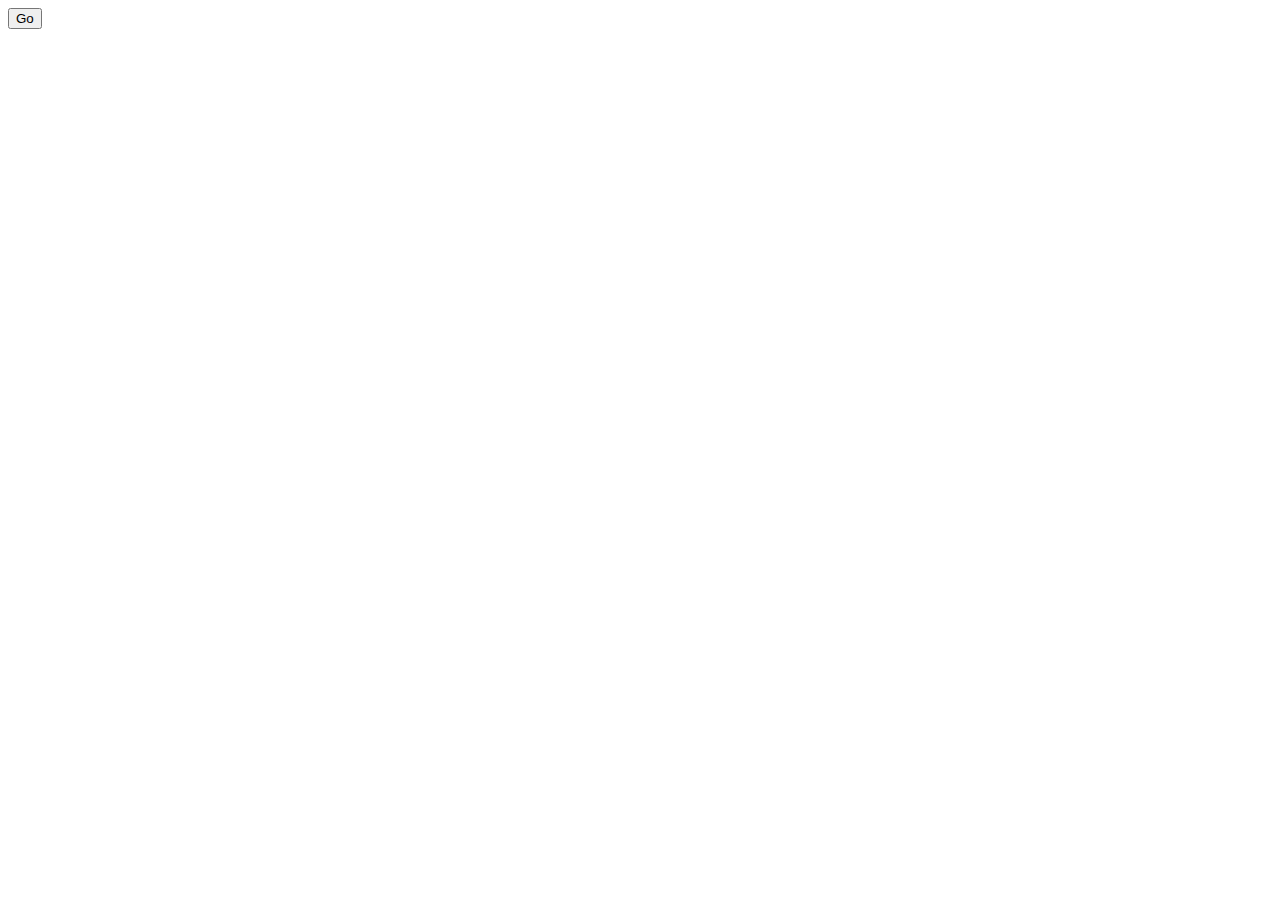
==== index.html @ 95a3503a "pushing changes for review" ====
<!doctype html>

<html lang="en">
<head>
  <meta charset="utf-8">

  <title>Example</title>
  <meta name="description" content="The HTML5 Herald">
  <meta name="author" content="SitePoint">
  <link rel="stylesheet" type="text/css" href="./css/animation.css">
  <script
  src="http://code.jquery.com/jquery-3.3.1.js"
  integrity="sha256-2Kok7MbOyxpgUVvAk/HJ2jigOSYS2auK4Pfzbm7uH60="
  crossorigin="anonymous"></script>


  
</head>

<body>
   <div class='container'>
     
   </div>
       
  

    
    <button type='submit' id='go'>Go</button>
    
    

  <script src='js/constructors.js'></script>
  <script src="js/scripts.js"></script>
</body>
</html>
---- css/animation.css ----
.flip {
    -moz-transform: scaleX(-1);
    -o-transform: scaleX(-1);
    -webkit-transform: scaleX(-1);
    transform: scaleX(-1);
    filter: FlipH;
    -ms-filter: "FlipH";
}

.fill {
    width: 100%;
    height: 100%;
    z-index: 2;
    background: orange;
    position: absolute;
}

#headshot {
    position: relative;
    z-index: 1;
}

.empty {
    overflow: auto;
    background: blue;
    display: inline-block;
    position: relative;
    
}


.empty2 {
    position: absolute;
    height: 200px;
    width: 300px;
    top: 400px;
    left:600px;
    background: green;
}

.hammer {
    position: relative;
    top: 200px;
    left: 200px;
}

.curtain {
    width: 100%; /* Ensures the component is the full screen width */
    height: 100vh; /* We're using this for demo purposes */
    overflow: hidden; /* Allows us to slide the panels outside the container without them showing */
  }
    
  .curtain__wrapper {
    width: 100%;
    height: 100%;
  }
        
  .curtain__panel {
    background: orange;
    width: 50%; /* Each panel takes up half the container */
    height: 100vh; /* Used for demo purposes */
    float: left; /* Makes sure panels are side-by-side */
    position: relative; /* Needed to define the z-index */
    z-index: 2; /* Places the panels in front of the prize */
  }
  
  .curtain__panel--left {
    /* Styles for sliding the left panel */
  }
  
  .curtain__panel--right {
    /* Styles for sliding the right panel */
  }
    
  .curtain__prize {
    background: #333;
    position: absolute; /* Forces the prize position into the container start */
    z-index: 1; /* Places the prize behind the panels, which are z-index 2 */
    width: 100%;
    height: 100%;
  }
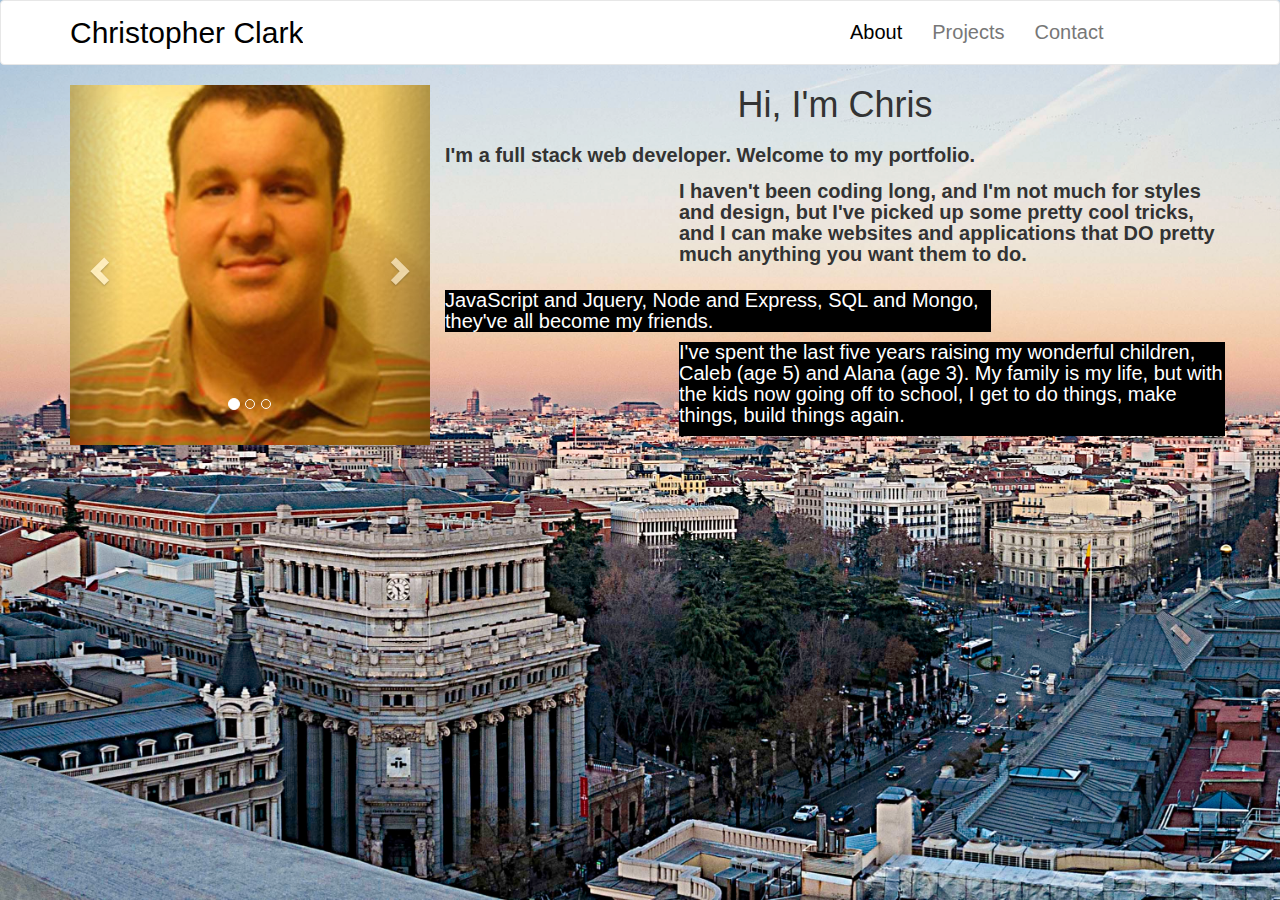
==== commit ef69ce6b: "Close to working site" ====
--- a/index.html
+++ b/index.html
@@ -1,36 +1,140 @@
-<!doctype html>
+<!DOCTYPE html>
+<html lang="en-us">
 
-<html lang="en">
 <head>
-  <meta charset="utf-8">
 
-  <title>Example</title>
-  <meta name="description" content="The HTML5 Herald">
-  <meta name="author" content="SitePoint">
-  <link rel="stylesheet" type="text/css" href="./css/animation.css">
-  <script
-  src="http://code.jquery.com/jquery-3.3.1.js"
-  integrity="sha256-2Kok7MbOyxpgUVvAk/HJ2jigOSYS2auK4Pfzbm7uH60="
-  crossorigin="anonymous"></script>
+  <meta charset="UTF-8">
+  <meta name="viewport" content="width=device-width, initial-scale=1">
 
+  <title>Chris Clark | Full Stack Web Developer</title>
 
-  
+  <!-- Bootstrap CDN -->
+  <link rel="stylesheet" href="https://maxcdn.bootstrapcdn.com/bootstrap/3.3.6/css/bootstrap.min.css">
+  <link rel="stylesheet" type="text/css" href="./assets/css/style.css">
+
 </head>
 
 <body>
-   <div class='container'>
-     
-   </div>
-       
-  
 
-    
-    <button type='submit' id='go'>Go</button>
-    
-    
+  <nav class="navbar navbar-default" id='my-navbar'>
+    <div class="container">
+      <div class="row align-items-center no-gutters">
 
-  <script src='js/constructors.js'></script>
-  <script src="js/scripts.js"></script>
+        <div class="col-sm-8 no-gutters head-placement">
+          <div class="navbar-header">
+            <h2 class="nav-head">Christopher Clark</h2>
+          </div>
+        </div>
+
+
+        <ul class="nav navbar-nav">
+          <li class="site-nav active">
+            <a href="index.html" disabled>About</a>
+          </li>
+          <li class="site-nav">
+            <a href="projects.html">Projects</a>
+          </li>
+          <li class="site-nav">
+            <a href="contact.html">Contact</a>
+          </li>
+        </ul>
+
+      </div>
+    </div>
+  </nav>
+
+  <div class="container">
+    <div class="row">
+
+      <div class="col-md-4">
+        <!-- <img src="./assets/images/Chris_Clark_Headshot.jpg" alt="headshot" class="img-thumbnail headShot"> -->
+        <div id="myCarousel" class="carousel slide" data-ride="carousel">
+          <!-- Indicators -->
+          <ol class="carousel-indicators">
+            <li data-target="#myCarousel" data-slide-to="0" class="active"></li>
+            <li data-target="#myCarousel" data-slide-to="1"></li>
+            <li data-target="#myCarousel" data-slide-to="2"></li>
+          </ol>
+
+          <!-- Wrapper for slides -->
+          <div class="carousel-inner">
+            <div class="item active">
+              <img src="./assets/images/Chris_Clark_Headshot.jpg" alt="Los Angeles">
+            </div>
+
+            <div class="item">
+              <img src="./assets/images/Placeholder-1.jpg" alt="Chicago">
+            </div>
+
+            <div class="item">
+              <img src="./assets/images/Placeholder-2.jpg" alt="New York">
+            </div>
+          </div>
+
+          <!-- Left and right controls -->
+          <a class="left carousel-control" href="#myCarousel" data-slide="prev">
+            <span class="glyphicon glyphicon-chevron-left"></span>
+            <span class="sr-only">Previous</span>
+          </a>
+          <a class="right carousel-control" href="#myCarousel" data-slide="next">
+            <span class="glyphicon glyphicon-chevron-right"></span>
+            <span class="sr-only">Next</span>
+          </a>
+        </div>
+      </div>
+      <div class="col-md-8 cleartext" style="line-height: 1.5em">
+        <h1 style='text-align: center; margin-bottom: 20px; margin-top: 0'> Hi, I'm Chris</h1>
+        <div class='row'>
+          <div class='mainpage'>
+            <p>
+              I'm a full stack web developer. Welcome to my portfolio.
+            </p>
+          </div>
+        </div>
+        <div class='row'>
+          <div class='mainpage mainpage-right'>
+
+            <p>
+              I haven't been coding long, and I'm not much for styles and design, but I've picked up some pretty cool tricks, and I can
+              make websites and applications that DO pretty much anything you want them to do.
+
+            </p>
+          </div>
+        </div>
+        <div class='row'>
+          <div class='mainpage below'>
+
+            <p>
+              JavaScript and Jquery, Node and Express, SQL and Mongo, they've all become my friends.
+            </p>
+          </div>
+        </div>
+
+        <div class='row'>
+          <div class='mainpage mainpage-right below'>
+
+            <p>
+              I've spent the last five years raising my wonderful children, Caleb (age 5) and Alana (age 3). My family is my life, but
+              with the kids now going off to school, I get to do things, make things, build things again.
+            </p>
+          </div>
+        </div>
+      </div>
+
+
+
+    </div>
+  </div>
+
+
+
+
+
+  <!-- jQuery CDN -->
+  <script src="https://ajax.googleapis.com/ajax/libs/jquery/1.11.3/jquery.min.js"></script>
+
+  <!-- Bootstrap JavaScript CDN -->
+  <script src="https://maxcdn.bootstrapcdn.com/bootstrap/3.3.7/js/bootstrap.min.js"></script>
 </body>
-</html>
 
+</html>--- a/assets/css/style.css
+++ b/assets/css/style.css
@@ -0,0 +1,184 @@
+.nav-head {
+
+	font-size: 30px;
+	
+	color: black;
+	margin: 0;
+	padding: 15px 0;
+	overflow: hidden;	
+	float: left;
+	
+	/*height: 30px;*/
+
+}
+
+.navbar {
+	background: white;
+}
+
+.site-nav {
+	padding: 6.4px 0;
+	font-size: 20px;
+	color: black;
+}
+
+.navbar-default .navbar-nav>li>a {
+	color: #777;
+}
+
+.navbar-default .navbar-nav>.active>a{
+	color: black;
+	background: white;
+}
+
+body {
+	
+	background-image: url('../images/background.jpeg');
+	background-size: cover;
+	background-repeat: none;
+	height: 100vh;
+	background-attachment: fixed;
+}
+
+.mainpage {
+	font-size: 20px;
+	width: 70%;	
+	margin-bottom: 15px;
+	font-weight: bolder;
+}
+
+.mainpage-right {
+	float: right;
+}
+
+.below {
+	background: black;
+	color: white;
+	padding: 0px;
+	margin: 0px;
+	font-weight: normal;
+}
+
+
+
+.body-head {
+
+	color: #4aaaa5;
+	padding: 0 0 0 25px;
+	margin: 0 0 0 -15px;
+}
+
+.headShot {
+
+	width: 300px;
+	height: auto;
+	align-content: center;
+}
+
+.footer {
+
+	position: fixed;
+	bottom: 0;
+	right: 0;
+	left: 0;
+	height: 80px;
+	background: #666666;
+	width: 100%;
+	text-align: center;
+	border-top: thick solid #4aaaa5;
+	
+	font-size: 10px;
+	line-height: 80px;
+	z-index: 3;
+
+}
+	
+.connect-image {
+	
+	width: 50px;
+	height: auto;
+	float: left;
+
+}
+
+.connect-image:hover {
+
+	opacity: .5;
+}
+
+
+.image-holder {
+
+	display: inline-block;
+	position: relative;
+	overflow: auto;
+}
+
+.image-title {
+
+	background: #4aaaa5;
+	color: white;
+	width: auto;
+	text-align: center;
+	font-size: 16px;
+	z-index: 2;
+	position: absolute;
+	height: 40px;
+	line-height: 40px;
+	bottom: 25px;
+	right: 12px;
+	left: 12px;
+
+
+
+}
+
+.image-holder {
+	
+	display: inline-block;
+	position: relative;
+	padding: 12px;
+	
+}
+
+.body-content {
+
+	margin-bottom: 100px;
+}
+
+.cleartext {
+	background: none;
+}
+
+
+
+.quadrant {
+
+	width: 49.5%;
+	padding: 10px;
+	color: yellow;
+	display: inline-block;
+	
+	
+	
+}
+.quadrant img {
+	
+	width: 100%;
+	height: auto;
+	
+
+}
+
+.section {
+	position: relative;
+	
+}
+
+
+
+
+
+
+
+
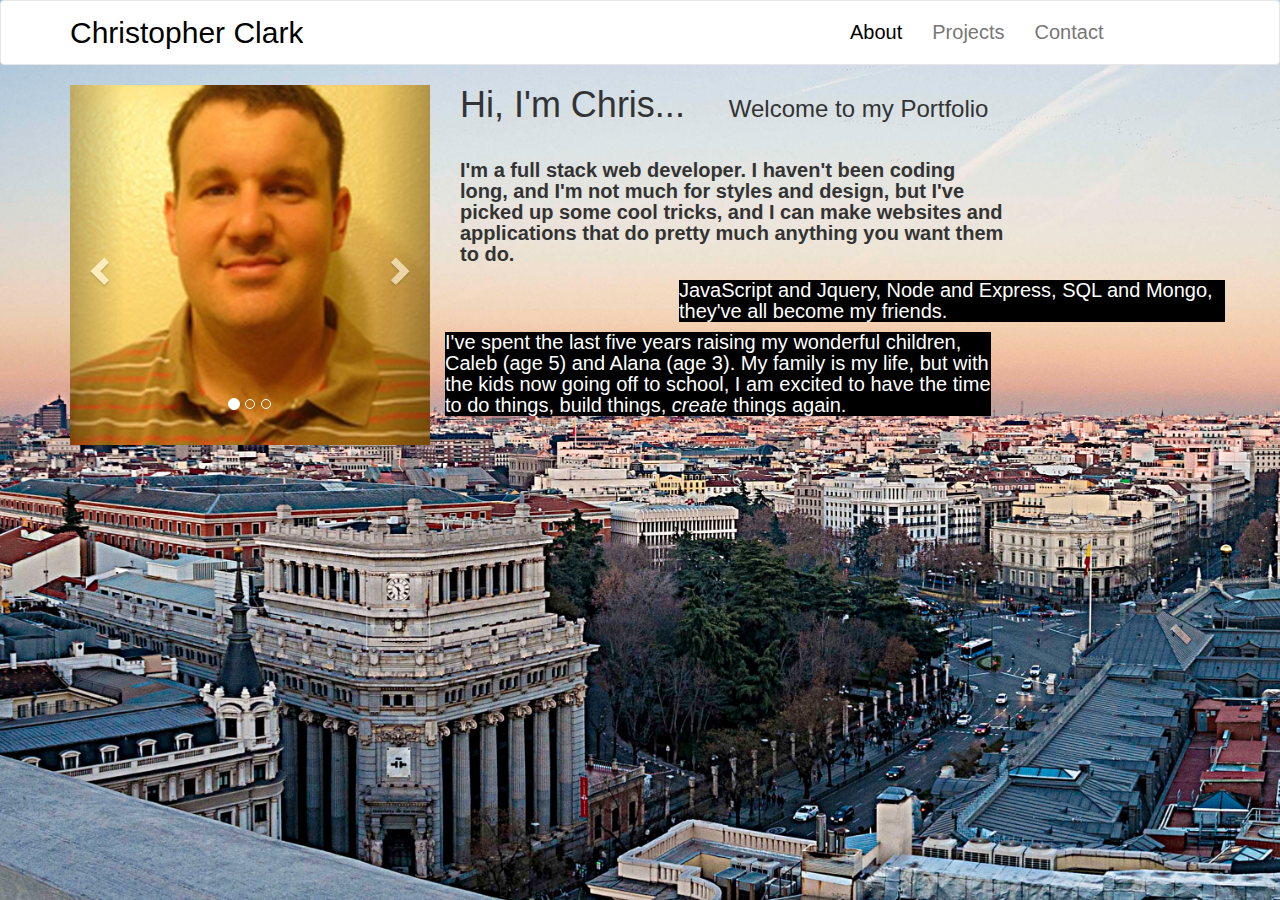
==== commit 31f71999: "working site" ====
--- a/index.html
+++ b/index.html
@@ -47,7 +47,7 @@
     <div class="row">
 
       <div class="col-md-4">
-        <!-- <img src="./assets/images/Chris_Clark_Headshot.jpg" alt="headshot" class="img-thumbnail headShot"> -->
+        
         <div id="myCarousel" class="carousel slide" data-ride="carousel">
           <!-- Indicators -->
           <ol class="carousel-indicators">
@@ -83,26 +83,21 @@
         </div>
       </div>
       <div class="col-md-8 cleartext" style="line-height: 1.5em">
-        <h1 style='text-align: center; margin-bottom: 20px; margin-top: 0'> Hi, I'm Chris</h1>
+        <h1 style=' margin: 0 40px 20px 0; display: inline-block'> Hi, I'm Chris...</h1>
+        <h3 style='margin-bottom: 20px; margin-top: 0; display: inline-block'> Welcome to my Portfolio</h3>
+        
         <div class='row'>
           <div class='mainpage'>
-            <p>
-              I'm a full stack web developer. Welcome to my portfolio.
-            </p>
-          </div>
-        </div>
-        <div class='row'>
-          <div class='mainpage mainpage-right'>
 
             <p>
-              I haven't been coding long, and I'm not much for styles and design, but I've picked up some pretty cool tricks, and I can
-              make websites and applications that DO pretty much anything you want them to do.
+              I'm a full stack web developer. I haven't been coding long, and I'm not much for styles and design, but I've picked up some cool tricks, and I can
+              make websites and applications that do pretty much anything you want them to do.
 
             </p>
           </div>
         </div>
         <div class='row'>
-          <div class='mainpage below'>
+          <div class='mainpage mainpage-right below'>
 
             <p>
               JavaScript and Jquery, Node and Express, SQL and Mongo, they've all become my friends.
@@ -111,13 +106,14 @@
         </div>
 
         <div class='row'>
-          <div class='mainpage mainpage-right below'>
+          <div class='mainpage mainpage below'>
 
             <p>
               I've spent the last five years raising my wonderful children, Caleb (age 5) and Alana (age 3). My family is my life, but
-              with the kids now going off to school, I get to do things, make things, build things again.
+              with the kids now going off to school, I am excited to have the time to do things, build things, <em>create</em> things again.
             </p>
           </div>
+          
         </div>
       </div>
 
--- a/assets/css/style.css
+++ b/assets/css/style.css
@@ -43,13 +43,11 @@
 .mainpage {
 	font-size: 20px;
 	width: 70%;	
-	margin-bottom: 15px;
+	margin: 15px;
 	font-weight: bolder;
 }
 
-.mainpage-right {
-	float: right;
-}
+
 
 .below {
 	background: black;
@@ -59,7 +57,14 @@
 	font-weight: normal;
 }
 
-
+.mainpage-right {
+	float: right;
+	margin-bottom: 10px;
+}
+
+.mainpage-right p {
+	margin: 0;
+}
 
 .body-head {
 
@@ -98,12 +103,28 @@
 	width: 50px;
 	height: auto;
 	float: left;
+	transition: all .2s ease-in-out;
+	display: 'inline-block';
+	margin: 30px;
 
 }
 
 .connect-image:hover {
 
 	opacity: .5;
+	transform: scale(1.5);
+}
+
+.connect {
+	
+
+	text-align: center;
+}
+
+.connect-inner {
+	margin: 0 auto;
+	width: 39%;
+	
 }
 
 
@@ -158,6 +179,7 @@
 	padding: 10px;
 	color: yellow;
 	display: inline-block;
+	height: 25vh;
 	
 	
 	
@@ -165,7 +187,7 @@
 .quadrant img {
 	
 	width: 100%;
-	height: auto;
+	height: 100%;
 	
 
 }
@@ -175,10 +197,40 @@
 	
 }
 
-
-
-
-
-
-
-
+.contact-list {
+	list-style-type: none;
+	overflow: hidden;
+	text-align: center;
+
+}
+
+.contact-link {
+	margin: 0 30px;
+	font-size: 30px;
+	display: 'inline';
+}
+
+.contact-link a {
+	color: inherit;
+}
+
+.contact-link + .tooltip > .tooltip-inner {
+	background-color: white; 
+	color: black; 
+	border: 1px solid white; 
+	padding: 15px;
+	font-size: 20px;
+	font-weight: bold;
+}
+
+
+
+
+
+
+
+
+
+
+
+
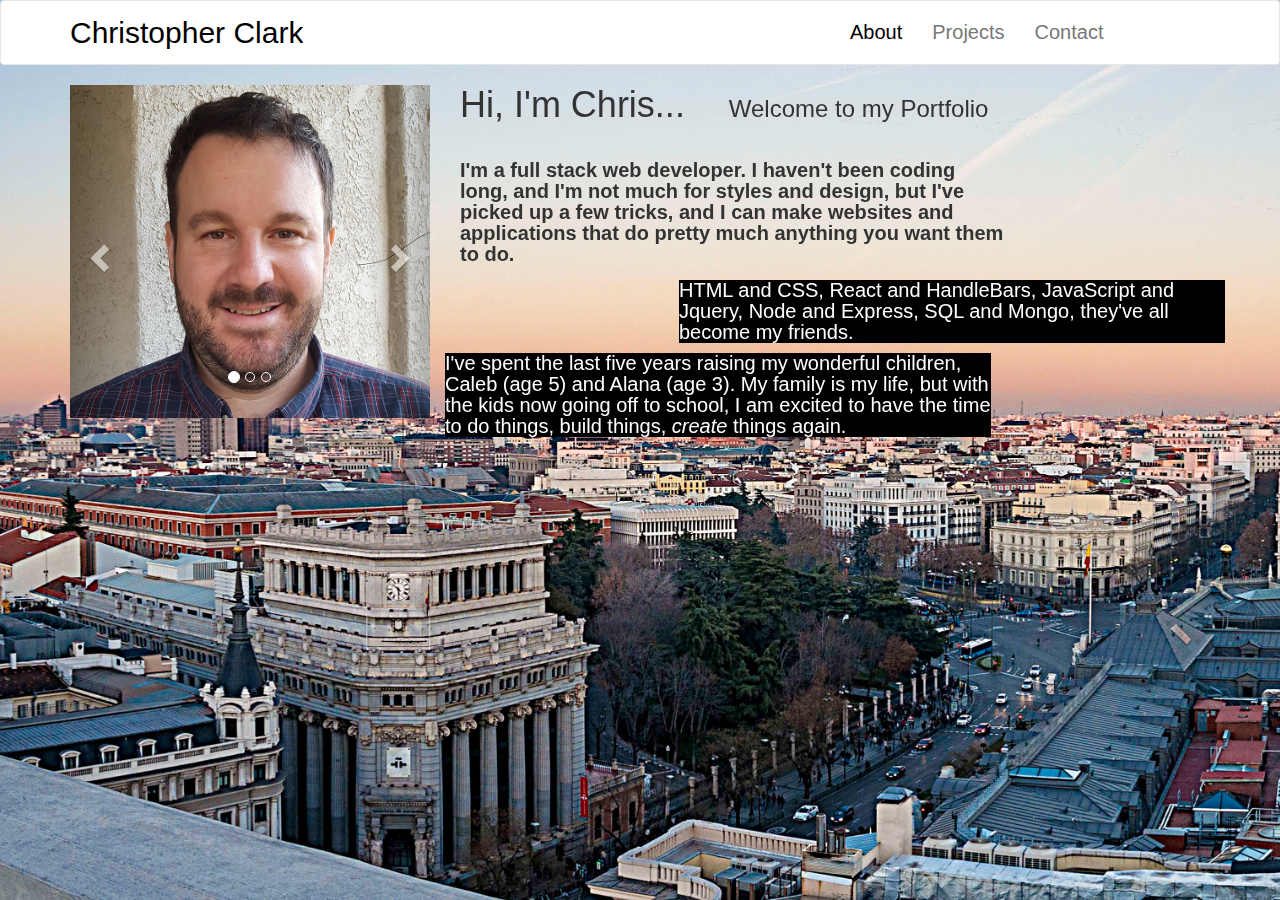
==== commit ec10a5b0: "uploading images" ====
--- a/index.html
+++ b/index.html
@@ -59,15 +59,15 @@
           <!-- Wrapper for slides -->
           <div class="carousel-inner">
             <div class="item active">
-              <img src="./assets/images/Chris_Clark_Headshot.jpg" alt="Los Angeles">
+              <img src="./assets/images/new_headshot.png" alt="Chris Clark">
             </div>
 
             <div class="item">
-              <img src="./assets/images/Placeholder-1.jpg" alt="Chicago">
+              <img src="./assets/images/Placeholder-1.jpg" alt="Chris Clark friends">
             </div>
 
             <div class="item">
-              <img src="./assets/images/Placeholder-2.jpg" alt="New York">
+              <img src="./assets/images/Placeholder-2.jpg" alt="Chris Clark kids">
             </div>
           </div>
 
@@ -90,7 +90,7 @@
           <div class='mainpage'>
 
             <p>
-              I'm a full stack web developer. I haven't been coding long, and I'm not much for styles and design, but I've picked up some cool tricks, and I can
+              I'm a full stack web developer. I haven't been coding long, and I'm not much for styles and design, but I've picked up a few tricks, and I can
               make websites and applications that do pretty much anything you want them to do.
 
             </p>
@@ -100,7 +100,7 @@
           <div class='mainpage mainpage-right below'>
 
             <p>
-              JavaScript and Jquery, Node and Express, SQL and Mongo, they've all become my friends.
+              HTML and CSS, React and HandleBars, JavaScript and Jquery, Node and Express, SQL and Mongo, they've all become my friends.
             </p>
           </div>
         </div>
--- a/assets/css/style.css
+++ b/assets/css/style.css
@@ -180,8 +180,7 @@
 	color: yellow;
 	display: inline-block;
 	height: 25vh;
-	
-	
+	position: relative;	
 	
 }
 .quadrant img {
@@ -190,6 +189,41 @@
 	height: 100%;
 	
 
+}
+
+.overlay {
+	position: absolute;
+	top: 0;
+	left: 0;
+	bottom: 0;
+	right: 0;
+	width: 100%;
+	height: 100%;
+	
+
+}
+
+.overlay-title {
+	font-size: 20px;
+	color: black;
+	text-align: center;
+	
+	
+}
+
+.overlay-title-background {
+	background: rgba(255,255,255,0.5);
+}
+
+.overlay-description {
+	width: 70%;
+	margin: 10vh auto;
+	font-weight: bold;
+	display: none;
+	text-align: left;
+	font-size: 20px;
+	color: black;
+	background: rgba(255,255,255,0.5);
 }
 
 .section {
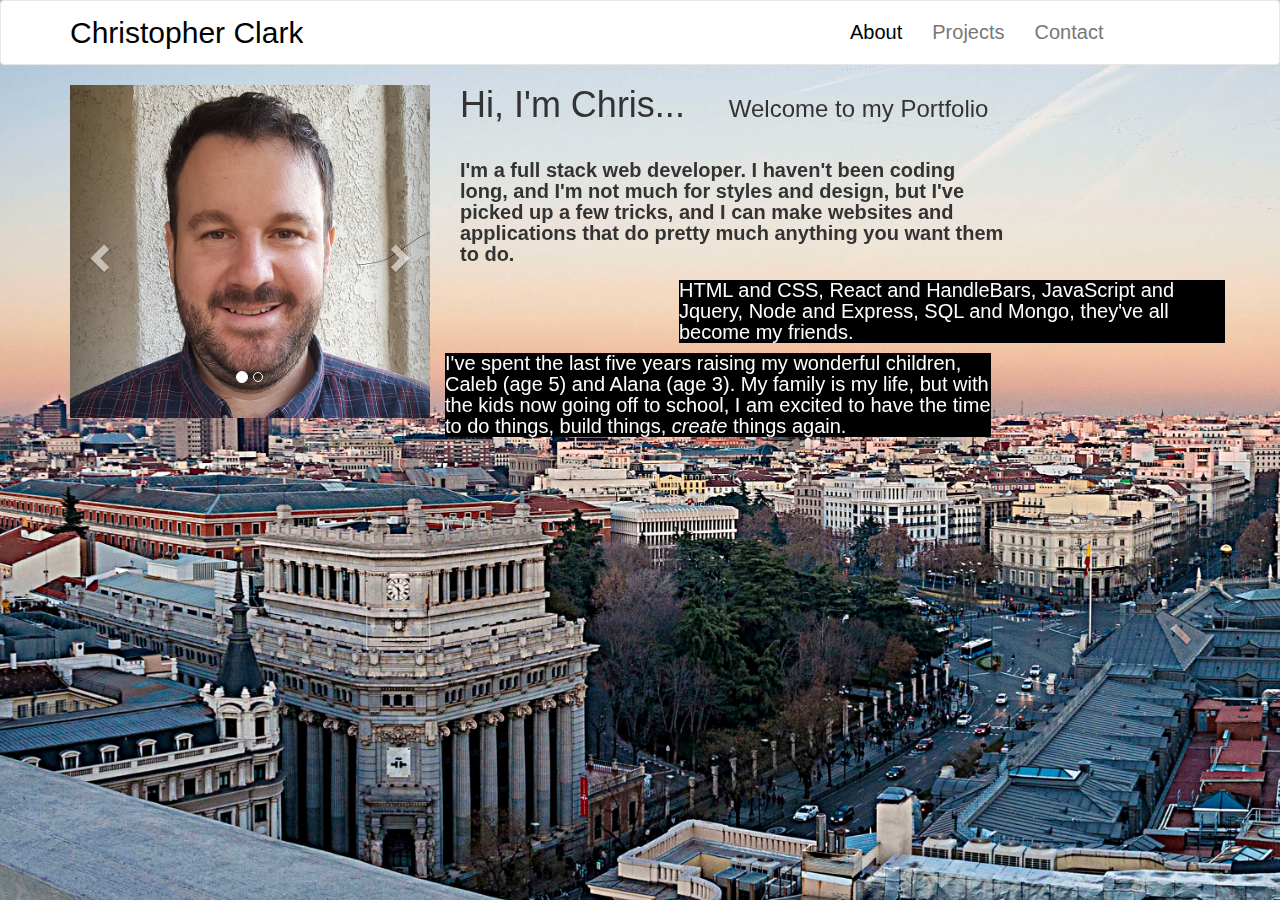
==== commit 1f9141be: "updated image" ====
--- a/index.html
+++ b/index.html
@@ -53,7 +53,6 @@
           <ol class="carousel-indicators">
             <li data-target="#myCarousel" data-slide-to="0" class="active"></li>
             <li data-target="#myCarousel" data-slide-to="1"></li>
-            <li data-target="#myCarousel" data-slide-to="2"></li>
           </ol>
 
           <!-- Wrapper for slides -->
@@ -63,12 +62,10 @@
             </div>
 
             <div class="item">
-              <img src="./assets/images/Placeholder-1.jpg" alt="Chris Clark friends">
+              <img src="./assets/images/groupshot.png" alt="Chris Clark friends">
             </div>
 
-            <div class="item">
-              <img src="./assets/images/Placeholder-2.jpg" alt="Chris Clark kids">
-            </div>
+            
           </div>
 
           <!-- Left and right controls -->
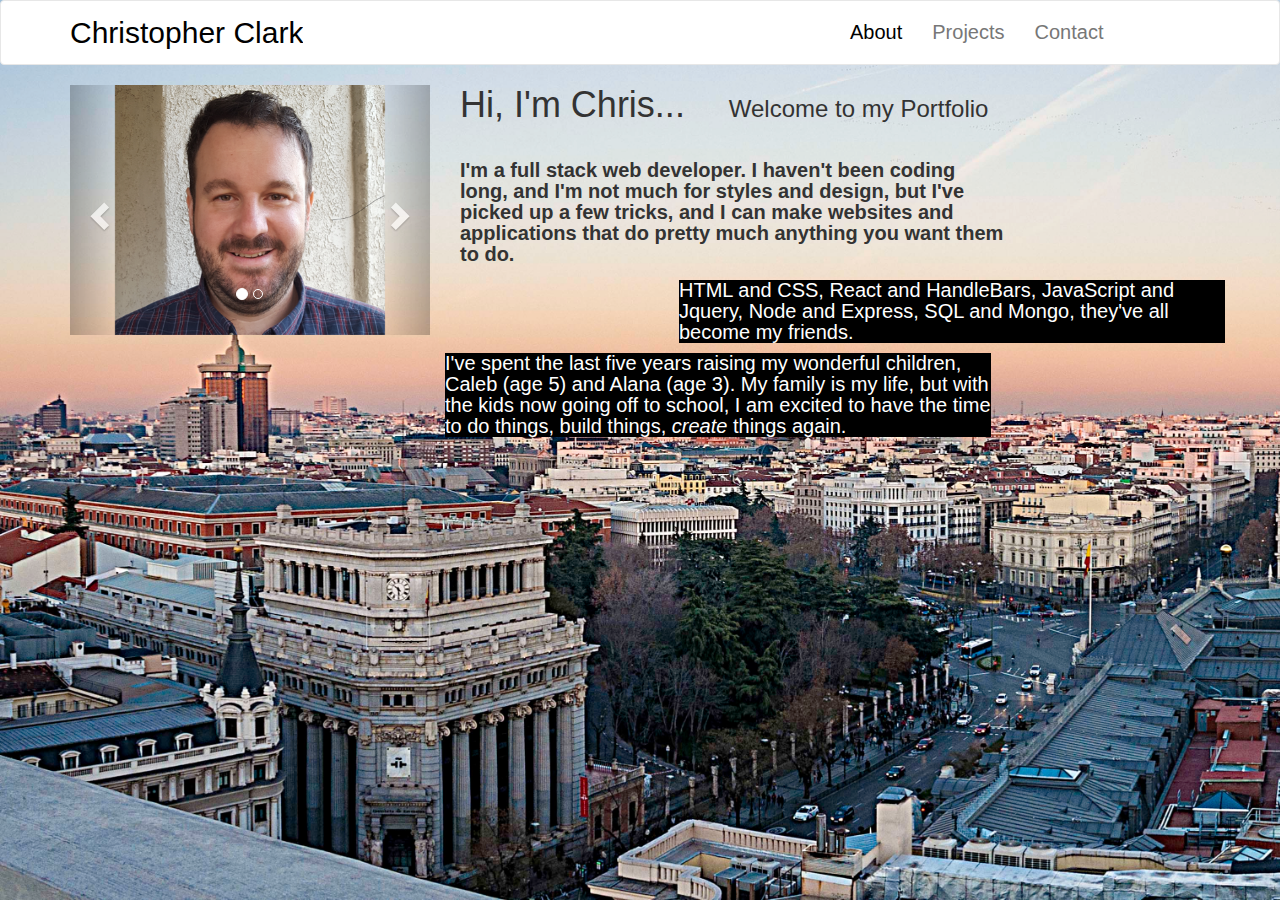
==== commit 96f8cdc1: "Minor changes" ====
--- a/index.html
+++ b/index.html
@@ -58,11 +58,11 @@
           <!-- Wrapper for slides -->
           <div class="carousel-inner">
             <div class="item active">
-              <img src="./assets/images/new_headshot.png" alt="Chris Clark">
+              <img class='square-image' src="./assets/images/new_headshot.png" alt="Chris Clark">
             </div>
 
             <div class="item">
-              <img src="./assets/images/groupshot.png" alt="Chris Clark friends">
+              <img src="./assets/images/Groupshot.jpg" alt="Chris Clark friends">
             </div>
 
             
--- a/assets/css/style.css
+++ b/assets/css/style.css
@@ -10,6 +10,12 @@
 	
 	/*height: 30px;*/
 
+}
+
+.carousel-inner>.item>a>img, .carousel-inner>.item>img, .img-responsive, .thumbnail a>img, .thumbnail>img {
+	height: 250px;
+	width: auto;
+	margin: auto;
 }
 
 .navbar {
